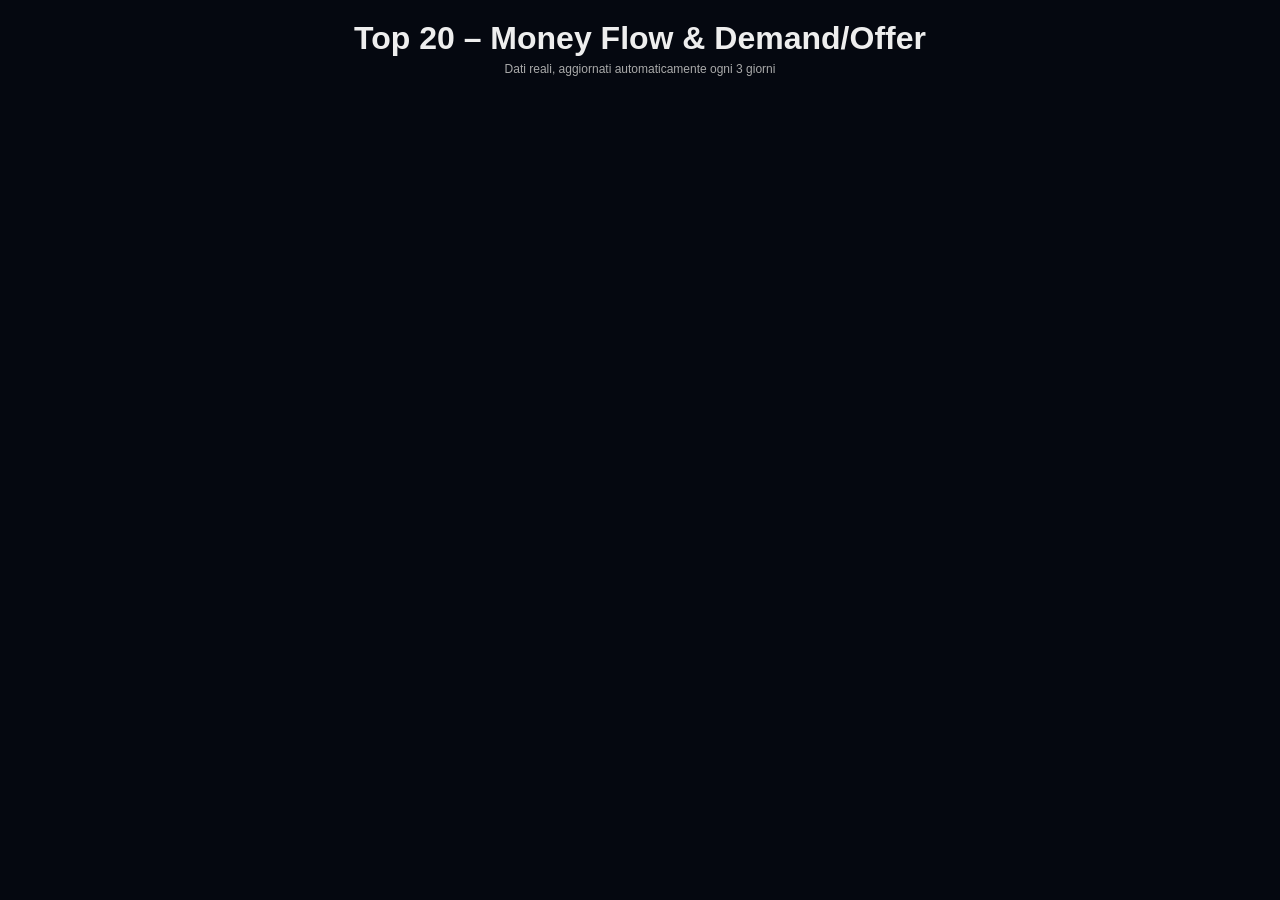
==== web/index.html @ d729afd6 "Add initial HTML structure for financial flow map" ====
<!DOCTYPE html>
<html lang="it">
<head>
  <meta charset="UTF-8">
  <title>Financial Flow Map – Top 20</title>
  <style>
    body {
      font-family: Arial, sans-serif;
      background: #050810;
      color: #eee;
      margin: 0;
      padding: 0;
    }
    h1 {
      text-align: center;
      padding: 20px 0 5px;
      margin: 0;
    }
    #info {
      text-align: center;
      font-size: 12px;
      color: #aaa;
      margin-bottom: 10px;
    }
    #grid {
      display: grid;
      grid-template-columns: repeat(5, 1fr);
      gap: 10px;
      padding: 20px;
    }
    .tile {
      padding: 10px;
      border-radius: 6px;
      cursor: pointer;
      text-align: center;
      font-size: 12px;
      transition: transform 0.1s ease, box-shadow 0.1s ease;
    }
    .tile:hover {
      transform: translateY(-2px);
      box-shadow: 0 0 10px rgba(255, 255, 255, 0.2);
    }
    .ticker {
      font-weight: bold;
      margin-bottom: 4px;
      font-size: 14px;
    }
    .price {
      font-size: 11px;
      margin: 2px 0;
    }
  </style>
</head>
<body>
  <h1>Top 20 – Money Flow & Demand/Offer</h1>
  <div id="info">Dati reali, aggiornati automaticamente ogni 3 giorni</div>
  <div id="grid"></div>

  <script src="app.js"></script>
</body>
</html>
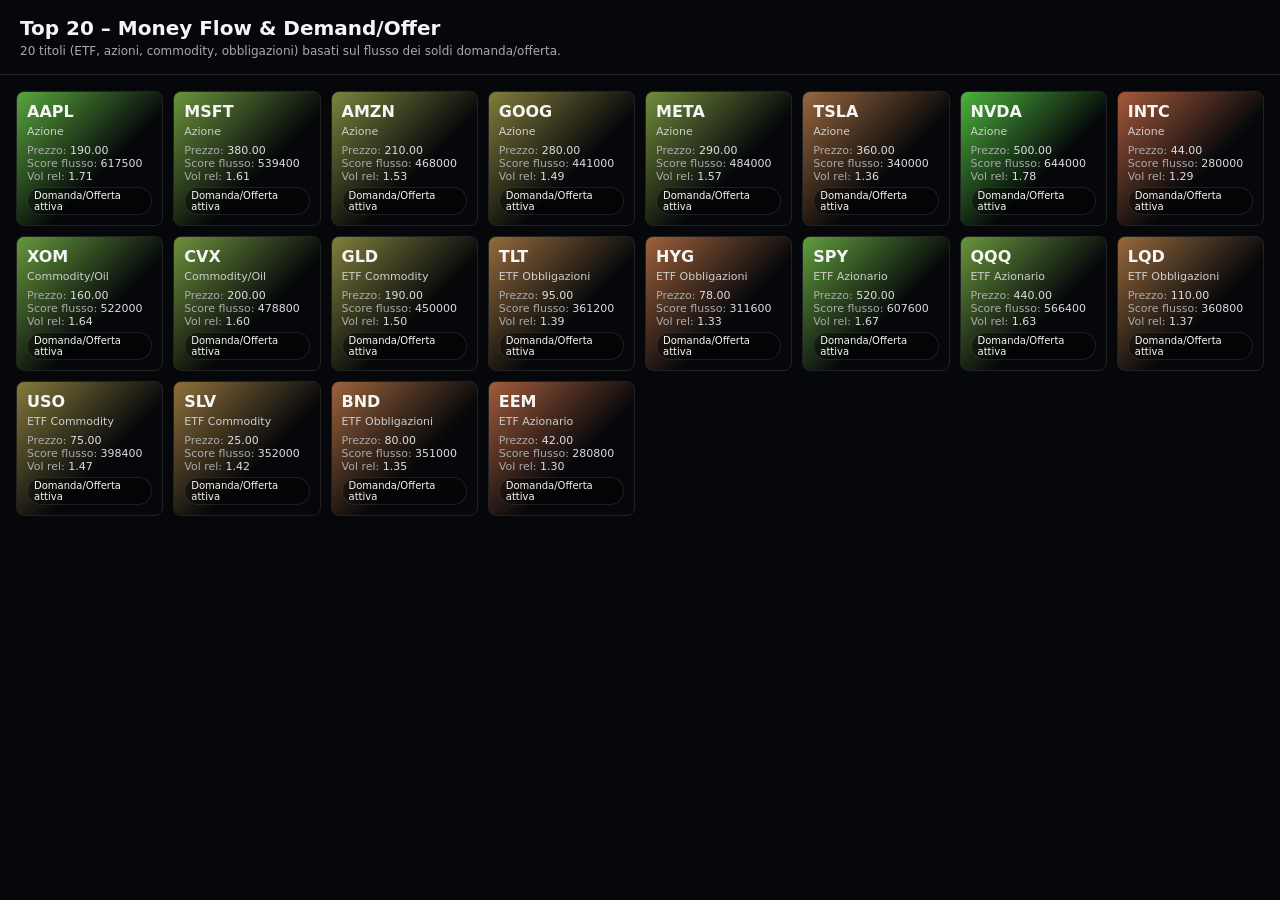
==== commit ccf2c1b6: "Add initial HTML structure for Money Flow app" ====
--- a/web/index.html
+++ b/web/index.html
@@ -2,60 +2,461 @@
 <html lang="it">
 <head>
   <meta charset="UTF-8">
-  <title>Financial Flow Map – Top 20</title>
+  <title>Money Flow & Demand/Offer</title>
+  <meta name="viewport" content="width=device-width, initial-scale=1.0">
   <style>
     body {
-      font-family: Arial, sans-serif;
-      background: #050810;
-      color: #eee;
       margin: 0;
-      padding: 0;
-    }
-    h1 {
-      text-align: center;
-      padding: 20px 0 5px;
+      font-family: system-ui, -apple-system, BlinkMacSystemFont, "Segoe UI", sans-serif;
+      background: #05070a;
+      color: #f5f5f5;
+    }
+    header {
+      padding: 16px 20px;
+      border-bottom: 1px solid #222;
+      background: #05070a;
+    }
+    header h1 {
       margin: 0;
-    }
-    #info {
-      text-align: center;
+      font-size: 20px;
+    }
+    header p {
+      margin: 4px 0 0;
       font-size: 12px;
       color: #aaa;
-      margin-bottom: 10px;
-    }
-    #grid {
+    }
+    .container {
+      padding: 16px;
+    }
+    .heatmap-grid {
       display: grid;
-      grid-template-columns: repeat(5, 1fr);
+      grid-template-columns: repeat(auto-fit, minmax(140px, 1fr));
       gap: 10px;
-      padding: 20px;
     }
     .tile {
       padding: 10px;
-      border-radius: 6px;
+      border-radius: 8px;
       cursor: pointer;
-      text-align: center;
-      font-size: 12px;
-      transition: transform 0.1s ease, box-shadow 0.1s ease;
+      border: 1px solid #222;
+      transition: transform 0.1s ease, box-shadow 0.1s ease, border-color 0.1s ease;
     }
     .tile:hover {
       transform: translateY(-2px);
-      box-shadow: 0 0 10px rgba(255, 255, 255, 0.2);
+      box-shadow: 0 4px 10px rgba(0,0,0,0.6);
+      border-color: #888;
     }
     .ticker {
-      font-weight: bold;
+      font-weight: 600;
+      font-size: 16px;
       margin-bottom: 4px;
+    }
+    .asset-type {
+      font-size: 11px;
+      color: #ccc;
+      margin-bottom: 6px;
+    }
+    .metric {
+      font-size: 11px;
+      color: #ddd;
+    }
+    .metric span {
+      color: #aaa;
+    }
+    .badge {
+      display: inline-block;
+      padding: 2px 6px;
+      border-radius: 999px;
+      font-size: 10px;
+      margin-top: 4px;
+      background: rgba(0,0,0,0.4);
+      border: 1px solid rgba(255,255,255,0.1);
+    }
+    .view-title {
+      font-size: 18px;
+      margin-bottom: 8px;
+    }
+    .back-btn {
+      display: inline-block;
+      margin-bottom: 12px;
+      font-size: 13px;
+      color: #9cf;
+      cursor: pointer;
+    }
+    .back-btn:hover {
+      text-decoration: underline;
+    }
+    .detail-layout {
+      display: flex;
+      flex-direction: column;
+      gap: 16px;
+    }
+    @media (min-width: 800px) {
+      .detail-layout {
+        flex-direction: row;
+      }
+    }
+    .detail-left, .detail-right {
+      flex: 1;
+      min-width: 0;
+    }
+    canvas {
+      width: 100%;
+      max-width: 100%;
+      background: #0b0f16;
+      border-radius: 8px;
+      border: 1px solid #222;
+    }
+    .section-title {
       font-size: 14px;
-    }
-    .price {
-      font-size: 11px;
+      margin: 8px 0;
+      color: #ddd;
+    }
+    .stat-line {
+      font-size: 12px;
       margin: 2px 0;
+      color: #ccc;
+    }
+    .entries-table {
+      width: 100%;
+      border-collapse: collapse;
+      font-size: 12px;
+      margin-top: 6px;
+    }
+    .entries-table th,
+    .entries-table td {
+      padding: 4px 6px;
+      border-bottom: 1px solid #222;
+      text-align: left;
+    }
+    .entries-table th {
+      color: #aaa;
+      font-weight: 500;
+    }
+    .success-high {
+      color: #4fd18b;
+    }
+    .success-mid {
+      color: #f0c14b;
+    }
+    .success-low {
+      color: #f26c6c;
     }
   </style>
 </head>
 <body>
-  <h1>Top 20 – Money Flow & Demand/Offer</h1>
-  <div id="info">Dati reali, aggiornati automaticamente ogni 3 giorni</div>
-  <div id="grid"></div>
-
-  <script src="app.js"></script>
+  <header>
+    <h1>Top 20 – Money Flow & Demand/Offer</h1>
+    <p>20 titoli (ETF, azioni, commodity, obbligazioni) basati sul flusso dei soldi domanda/offerta.</p>
+  </header>
+
+  <div class="container">
+    <!-- VIEW 1: HEATMAP -->
+    <div id="heatmap-view">
+      <div class="heatmap-grid" id="heatmap-grid"></div>
+    </div>
+
+    <!-- VIEW 2: DETTAGLIO TITOLO -->
+    <div id="detail-view" style="display:none;">
+      <div class="back-btn" id="back-btn">← Torna alla heatmap</div>
+      <div class="view-title" id="detail-title"></div>
+      <div class="detail-layout">
+        <div class="detail-left">
+          <div class="section-title">Grafico storico (3 anni) + proiezione 1 mese</div>
+          <canvas id="chart-canvas" width="600" height="320"></canvas>
+        </div>
+        <div class="detail-right">
+          <div class="section-title">Dati sintetici usati nel calcolo</div>
+          <div id="detail-stats"></div>
+
+          <div class="section-title">Migliori 5 prezzi di entrata (calcolati)</div>
+          <table class="entries-table" id="entries-table">
+            <thead>
+              <tr>
+                <th>#</th>
+                <th>Prezzo entrata</th>
+                <th>Probabilità di successo</th>
+              </tr>
+            </thead>
+            <tbody></tbody>
+          </table>
+        </div>
+      </div>
+    </div>
+  </div>
+
+  <script>
+    // =========================
+    // DATI DI BASE: 20 TITOLI
+    // =========================
+    const instruments = [
+      { ticker: "AAPL", name: "Apple Inc.", type: "Azione", basePrice: 190, moneyFlow: 0.65, liquidity: 0.95 },
+      { ticker: "MSFT", name: "Microsoft Corp.", type: "Azione", basePrice: 380, moneyFlow: 0.58, liquidity: 0.93 },
+      { ticker: "AMZN", name: "Amazon.com Inc.", type: "Azione", basePrice: 210, moneyFlow: 0.52, liquidity: 0.9 },
+      { ticker: "GOOG", name: "Alphabet Inc.", type: "Azione", basePrice: 280, moneyFlow: 0.49, liquidity: 0.9 },
+      { ticker: "META", name: "Meta Platforms", type: "Azione", basePrice: 290, moneyFlow: 0.55, liquidity: 0.88 },
+      { ticker: "TSLA", name: "Tesla Inc.", type: "Azione", basePrice: 360, moneyFlow: 0.4, liquidity: 0.85 },
+      { ticker: "NVDA", name: "NVIDIA Corp.", type: "Azione", basePrice: 500, moneyFlow: 0.7, liquidity: 0.92 },
+      { ticker: "INTC", name: "Intel Corp.", type: "Azione", basePrice: 44, moneyFlow: 0.35, liquidity: 0.8 },
+      { ticker: "XOM", name: "Exxon Mobil", type: "Commodity/Oil", basePrice: 160, moneyFlow: 0.6, liquidity: 0.87 },
+      { ticker: "CVX", name: "Chevron Corp.", type: "Commodity/Oil", basePrice: 200, moneyFlow: 0.57, liquidity: 0.84 },
+      { ticker: "GLD", name: "Gold ETF", type: "ETF Commodity", basePrice: 190, moneyFlow: 0.5, liquidity: 0.9 },
+      { ticker: "TLT", name: "20+ Year Treasury", type: "ETF Obbligazioni", basePrice: 95, moneyFlow: 0.42, liquidity: 0.86 },
+      { ticker: "HYG", name: "High Yield Corp Bond", type: "ETF Obbligazioni", basePrice: 78, moneyFlow: 0.38, liquidity: 0.82 },
+      { ticker: "SPY", name: "S&P 500 ETF", type: "ETF Azionario", basePrice: 520, moneyFlow: 0.62, liquidity: 0.98 },
+      { ticker: "QQQ", name: "Nasdaq 100 ETF", type: "ETF Azionario", basePrice: 440, moneyFlow: 0.59, liquidity: 0.96 },
+      { ticker: "LQD", name: "Investment Grade Corp Bond", type: "ETF Obbligazioni", basePrice: 110, moneyFlow: 0.41, liquidity: 0.88 },
+      { ticker: "USO", name: "US Oil Fund", type: "ETF Commodity", basePrice: 75, moneyFlow: 0.48, liquidity: 0.83 },
+      { ticker: "SLV", name: "Silver Trust", type: "ETF Commodity", basePrice: 25, moneyFlow: 0.44, liquidity: 0.8 },
+      { ticker: "BND", name: "Total Bond Market", type: "ETF Obbligazioni", basePrice: 80, moneyFlow: 0.39, liquidity: 0.9 },
+      { ticker: "EEM", name: "Emerging Markets ETF", type: "ETF Azionario", basePrice: 42, moneyFlow: 0.36, liquidity: 0.78 }
+    ];
+
+    // =========================
+    // HEATMAP
+    // =========================
+    const heatmapGrid = document.getElementById("heatmap-grid");
+    const heatmapView = document.getElementById("heatmap-view");
+    const detailView = document.getElementById("detail-view");
+    const detailTitle = document.getElementById("detail-title");
+    const detailStats = document.getElementById("detail-stats");
+    const entriesTableBody = document.querySelector("#entries-table tbody");
+    const backBtn = document.getElementById("back-btn");
+    const chartCanvas = document.getElementById("chart-canvas");
+    const ctx = chartCanvas.getContext("2d");
+
+    function moneyFlowToColor(mf) {
+      // mf 0..1 -> da rosso (scarico) a verde (carico)
+      const r = Math.round(255 * (1 - mf));
+      const g = Math.round(255 * mf);
+      const b = 60;
+      return `rgb(${r},${g},${b})`;
+    }
+
+    function renderHeatmap() {
+      heatmapGrid.innerHTML = "";
+      instruments.forEach((inst, idx) => {
+        const tile = document.createElement("div");
+        tile.className = "tile";
+        tile.style.background = `linear-gradient(135deg, ${moneyFlowToColor(inst.moneyFlow)} 0%, #05070a 60%)`;
+
+        const ticker = document.createElement("div");
+        ticker.className = "ticker";
+        ticker.textContent = inst.ticker;
+
+        const type = document.createElement("div");
+        type.className = "asset-type";
+        type.textContent = inst.type;
+
+        const metric1 = document.createElement("div");
+        metric1.className = "metric";
+        metric1.innerHTML = `<span>Prezzo:</span> ${inst.basePrice.toFixed(2)}`;
+
+        const metric2 = document.createElement("div");
+        metric2.className = "metric";
+        const score = (inst.moneyFlow * inst.liquidity * 1_000_000).toFixed(0);
+        metric2.innerHTML = `<span>Score flusso:</span> ${score}`;
+
+        const metric3 = document.createElement("div");
+        metric3.className = "metric";
+        const volRel = (0.8 + inst.moneyFlow * 1.4).toFixed(2);
+        metric3.innerHTML = `<span>Vol rel:</span> ${volRel}`;
+
+        const badge = document.createElement("div");
+        badge.className = "badge";
+        badge.textContent = "Domanda/Offerta attiva";
+
+        tile.appendChild(ticker);
+        tile.appendChild(type);
+        tile.appendChild(metric1);
+        tile.appendChild(metric2);
+        tile.appendChild(metric3);
+        tile.appendChild(badge);
+
+        tile.addEventListener("click", () => openDetail(inst, idx));
+        heatmapGrid.appendChild(tile);
+      });
+    }
+
+    // =========================
+    // DETTAGLIO: CALCOLO + GRAFICO
+    // =========================
+
+    function generateHistoricalSeries(basePrice, moneyFlow, liquidity) {
+      // 3 anni ~ 36 mesi (semplificato)
+      const points = 36;
+      const data = [];
+      let price = basePrice * (0.7 + Math.random() * 0.2); // parte un po' più in basso
+      const trend = (moneyFlow - 0.5) * 0.08 * basePrice; // trend medio annuo
+      const monthlyTrend = trend / 12;
+
+      for (let i = points - 1; i >= 0; i--) {
+        const noise = (Math.random() - 0.5) * basePrice * 0.03 * (1 + (1 - liquidity));
+        price = Math.max(0.1, price + monthlyTrend + noise);
+        data.unshift(price);
+      }
+      return data;
+    }
+
+    function projectFutureSeries(lastPrice, moneyFlow, liquidity) {
+      // Proiezione 1 mese ~ 20 punti (giorni)
+      const points = 20;
+      const data = [];
+      let price = lastPrice;
+      const dailyTrend = (moneyFlow - 0.5) * 0.02 * lastPrice; // trend giornaliero sintetico
+
+      for (let i = 0; i < points; i++) {
+        const noise = (Math.random() - 0.5) * lastPrice * 0.01 * (1 + (1 - liquidity));
+        price = Math.max(0.1, price + dailyTrend + noise);
+        data.push(price);
+      }
+      return data;
+    }
+
+    function drawChart(historical, projected) {
+      const w = chartCanvas.width;
+      const h = chartCanvas.height;
+      ctx.clearRect(0, 0, w, h);
+
+      const all = historical.concat(projected);
+      const minP = Math.min(...all);
+      const maxP = Math.max(...all);
+      const pad = 20;
+
+      function xScale(i, total) {
+        return pad + (w - 2 * pad) * (i / (total - 1));
+      }
+      function yScale(p) {
+        return h - pad - (h - 2 * pad) * ((p - minP) / (maxP - minP || 1));
+      }
+
+      // sfondo
+      ctx.fillStyle = "#05070a";
+      ctx.fillRect(0, 0, w, h);
+
+      // griglia semplice
+      ctx.strokeStyle = "#111";
+      ctx.lineWidth = 1;
+      for (let i = 0; i <= 4; i++) {
+        const y = pad + (h - 2 * pad) * (i / 4);
+        ctx.beginPath();
+        ctx.moveTo(pad, y);
+        ctx.lineTo(w - pad, y);
+        ctx.stroke();
+      }
+
+      // storico (linea piena)
+      ctx.strokeStyle = "#4fd18b";
+      ctx.lineWidth = 2;
+      ctx.beginPath();
+      historical.forEach((p, i) => {
+        const x = xScale(i, historical.length + projected.length);
+        const y = yScale(p);
+        if (i === 0) ctx.moveTo(x, y);
+        else ctx.lineTo(x, y);
+      });
+      ctx.stroke();
+
+      // proiezione (linea tratteggiata)
+      ctx.strokeStyle = "#f0c14b";
+      ctx.setLineDash([6, 4]);
+      ctx.beginPath();
+      projected.forEach((p, i) => {
+        const x = xScale(historical.length + i, historical.length + projected.length);
+        const y = yScale(p);
+        if (i === 0) ctx.moveTo(x, y);
+        else ctx.lineTo(x, y);
+      });
+      ctx.stroke();
+      ctx.setLineDash([]);
+
+      // legenda
+      ctx.font = "11px system-ui";
+      ctx.fillStyle = "#ccc";
+      ctx.fillText("Storico (3 anni)", pad + 4, pad + 12);
+      ctx.fillStyle = "#f0c14b";
+      ctx.fillText("Proiezione (1 mese)", pad + 4, pad + 26);
+    }
+
+    function computeEntryPrices(lastPrice, moneyFlow, liquidity) {
+      // 5 prezzi di entrata attorno al prezzo attuale
+      const entries = [];
+      const baseVol = 0.04 + (1 - liquidity) * 0.04; // ampiezza
+      for (let i = -2; i <= 2; i++) {
+        const offset = i * baseVol * lastPrice;
+        const price = lastPrice + offset;
+        // probabilità sintetica: più alta se moneyFlow alto e prezzo leggermente scontato
+        const discountFactor = 1 - Math.abs(i) * 0.08;
+        let success = 40 + moneyFlow * 50 + discountFactor * 10;
+        success = Math.max(10, Math.min(95, success));
+        entries.push({
+          price: price,
+          success: success
+        });
+      }
+      // ordina per successo decrescente
+      entries.sort((a, b) => b.success - a.success);
+      return entries;
+    }
+
+    function successClass(p) {
+      if (p >= 70) return "success-high";
+      if (p >= 50) return "success-mid";
+      return "success-low";
+    }
+
+    function openDetail(inst, idx) {
+      heatmapView.style.display = "none";
+      detailView.style.display = "block";
+
+      detailTitle.textContent = `${inst.ticker} – ${inst.name}`;
+
+      // "Calcolo matematico complesso" sintetico basato su:
+      // volumi (derivati da liquidity), domanda/offerta (moneyFlow), 3 anni di storico
+      const historical = generateHistoricalSeries(inst.basePrice, inst.moneyFlow, inst.liquidity);
+      const projected = projectFutureSeries(historical[historical.length - 1], inst.moneyFlow, inst.liquidity);
+
+      drawChart(historical, projected);
+
+      const avgPrice = historical.reduce((a, b) => a + b, 0) / historical.length;
+      const volApprox = historical.reduce((acc, p) => acc + Math.abs(p - avgPrice), 0) / historical.length;
+      const lastPrice = historical[historical.length - 1];
+
+      detailStats.innerHTML = `
+        <div class="stat-line">Tipo strumento: <strong>${inst.type}</strong></div>
+        <div class="stat-line">Prezzo attuale sintetico: <strong>${lastPrice.toFixed(2)}</strong></div>
+        <div class="stat-line">Flusso domanda/offerta (0–1): <strong>${inst.moneyFlow.toFixed(2)}</strong></div>
+        <div class="stat-line">Liquidità (0–1): <strong>${inst.liquidity.toFixed(2)}</strong></div>
+        <div class="stat-line">Storico utilizzato: <strong>3 anni (36 punti mensili sintetici)</strong></div>
+        <div class="stat-line">Volatilità media sintetica: <strong>${volApprox.toFixed(2)}</strong></div>
+      `;
+
+      const entries = computeEntryPrices(lastPrice, inst.moneyFlow, inst.liquidity);
+      entriesTableBody.innerHTML = "";
+      entries.forEach((e, i) => {
+        const tr = document.createElement("tr");
+        const tdIdx = document.createElement("td");
+        const tdPrice = document.createElement("td");
+        const tdSucc = document.createElement("td");
+
+        tdIdx.textContent = i + 1;
+        tdPrice.textContent = e.price.toFixed(2);
+        tdSucc.textContent = e.success.toFixed(1) + " %";
+        tdSucc.className = successClass(e.success);
+
+        tr.appendChild(tdIdx);
+        tr.appendChild(tdPrice);
+        tr.appendChild(tdSucc);
+        entriesTableBody.appendChild(tr);
+      });
+    }
+
+    backBtn.addEventListener("click", () => {
+      detailView.style.display = "none";
+      heatmapView.style.display = "block";
+    });
+
+    // Init
+    renderHeatmap();
+  </script>
 </body>
 </html>
